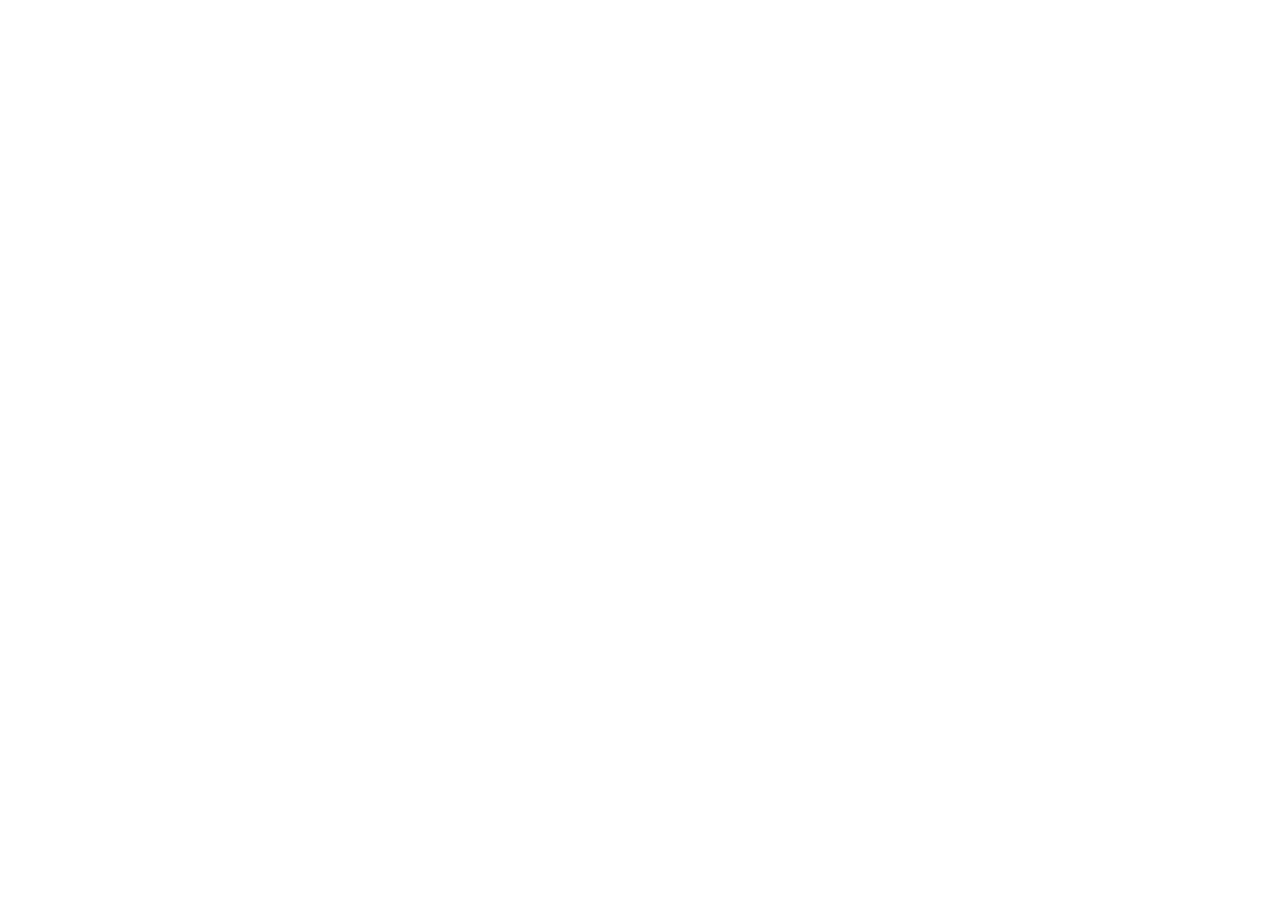
==== home/home.html @ 91063c7a "setup of color palett ,font and animation" ====
<html lang="en">
<head>
    <meta charset="utf-8">
    <meta name ="viewport" content="width=device-width,initial-scale=1.0">
    <title>my  bird website </title>


<link href="home.css" rel="stylesheet" type="text/css"/>




</head>
<body>
    <main>
        




    </main>
</body>

</html>
---- home/home.css ----
:root{
    --primary:#ffffff;
    --secondary:  #aa076b;
    --tertiary:#43cea2;
    --page:#ffffff;
    --onprimary:#664300;
    --onsecondary:#664300;
    --ontertiary: #ffffff;
    --onpage:#000000;
    --detail:#ffb88c;
    --detail2:#185a9d;

    --body-font:1.1rem Verdana,sans-serif;
    --header-font:lighter 3rem Verdana,sans-serif;
    --title-font:lighter 2rem Verdana,sans-serif;
}
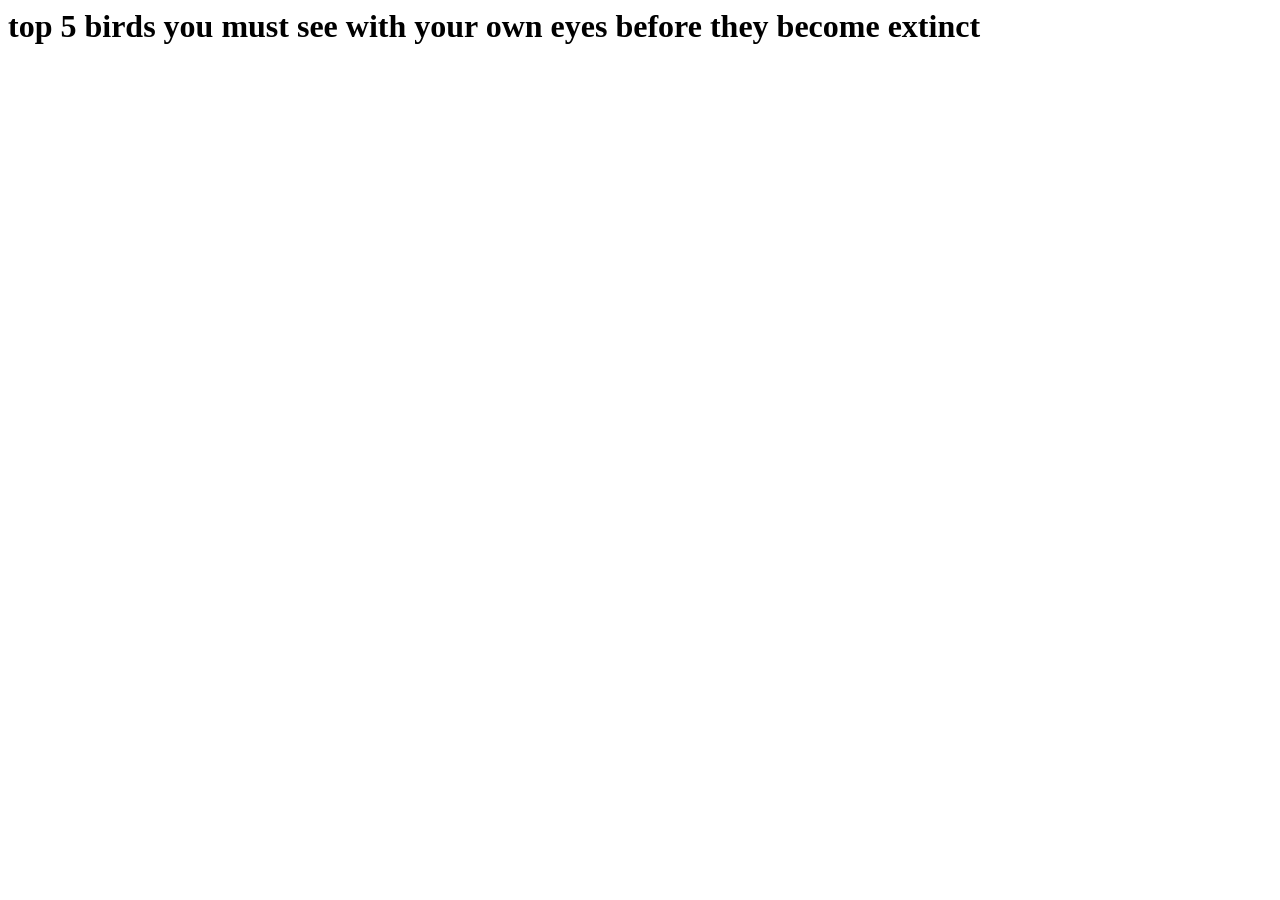
==== commit 23e8604e: "animation of spin ,bounce,flip,scale,move,roll done" ====
--- a/home/home.html
+++ b/home/home.html
@@ -2,11 +2,12 @@
 <head>
     <meta charset="utf-8">
     <meta name ="viewport" content="width=device-width,initial-scale=1.0">
-    <title>my  bird website </title>
+    <title>my  bird website for school</title>
 
 
 <link href="home.css" rel="stylesheet" type="text/css"/>
 
+<h1> top 5 birds you  must see with your own eyes before they become extinct </h1>
 
 
 
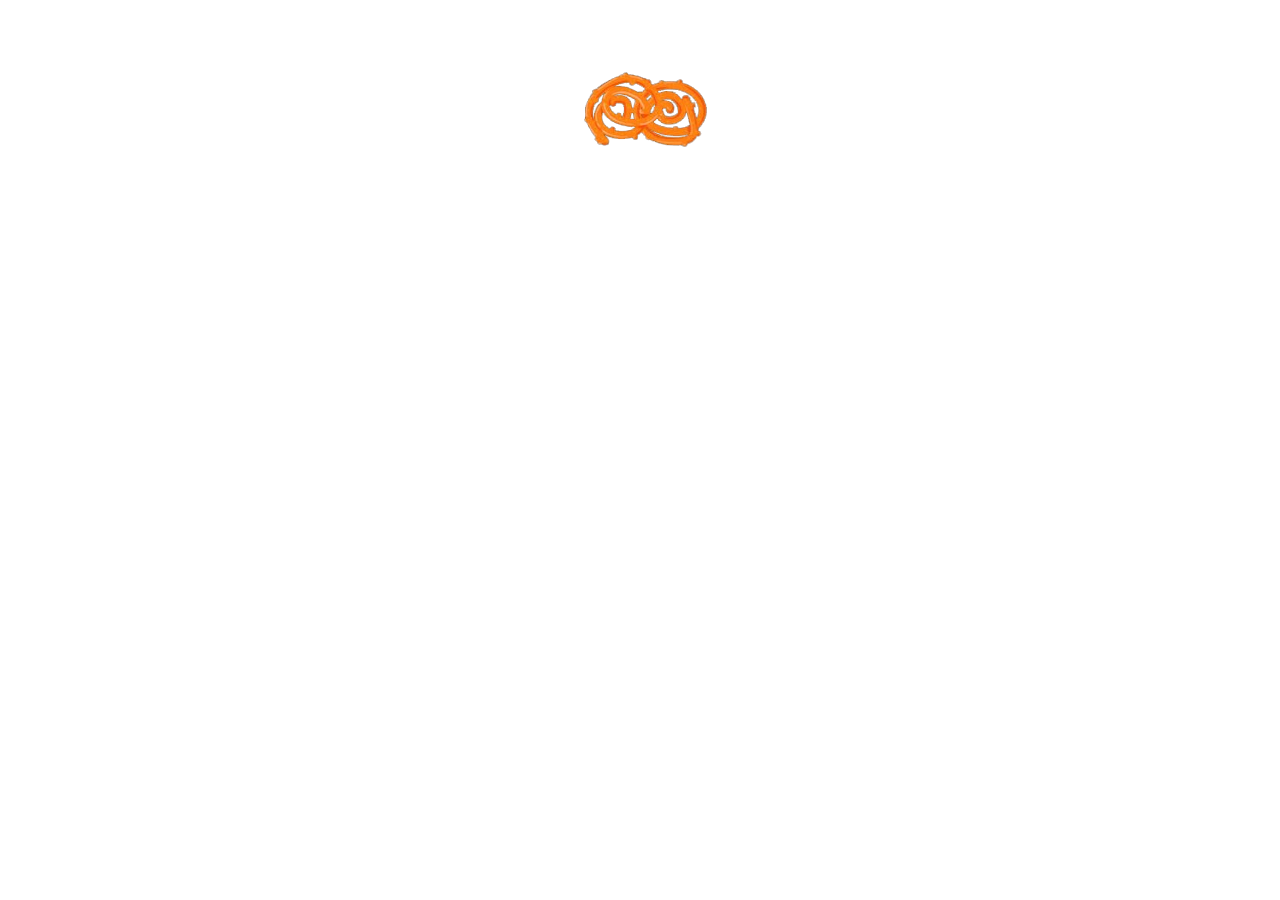
==== commit 9fffc37e: "add the the first flip card" ====
--- a/home/home.html
+++ b/home/home.html
@@ -1,13 +1,16 @@
+<!DOCTYPE html>
+
+
 <html lang="en">
 <head>
     <meta charset="utf-8">
     <meta name ="viewport" content="width=device-width,initial-scale=1.0">
-    <title>my  bird website for school</title>
+    <title>treat flip card</title>
 
+<link href="style.css" rel="stylesheet" type="text/css"/>
+<link href="home.css" rel="stylesheet" type="text/css"/>
+<link href="animation.css" rel="stylesheet" type="text/css"/>
 
-<link href="home.css" rel="stylesheet" type="text/css"/>
-
-<h1> top 5 birds you  must see with your own eyes before they become extinct </h1>
 
 
 
@@ -16,6 +19,31 @@
     <main>
         
 
+        <section class="wrap">
+            <div class ="card">
+
+            <div class="card-content">
+
+            
+
+<div class="card-face gradient1  ">
+    <img src="jelebi.png" alt="jalebi"/>
+
+
+</div>
+<div class="card-face flipme gradient2">
+    
+    <h2>Jalebi</h2>
+    <p>Jalebi is a popular, spiral-shaped, deep-fried sweet made from flour and soaked in sugar syrup </p>
+
+</div>
+</div>
+</div>
+
+
+
+        </section>
+
 
 
 
--- a/home/style.css
+++ b/home/style.css
@@ -0,0 +1,242 @@
+
+.primary{
+    background:var(--primary);
+    color:var(--onprimary);
+
+}
+.secondary{
+    background:var(--secondary);
+    color:var(--onsecondary);
+}
+.tertiary{
+    background:var(--tertiary);
+    color:var(--ontertiary);
+}
+.page{
+    background:var(--page);
+    color:var(--onpage);
+}
+*{
+    margin:0rem;
+    padding:0rem;
+    box-sizing:border-box;
+
+}
+html,
+body{
+    width:100%;
+margin:0rem auto;
+background:var(--page);
+color:var(--onpage);
+font:var(--onpage);
+min-height:100vh;
+display:flex;
+flex-direction:column;
+justify-content:space-between;
+}
+
+body{
+    background-size:cover;
+}
+main{
+    background:var(--primary); 
+    color:var(--onprimary);
+    margin:0 auto;
+    min-width:25rem;
+    max-width:70rem;
+    padding:0;
+    padding-top:0.5rem;
+    margin-bottom:1em;
+}
+
+header,
+footer{
+    text-align:center;
+    width:100%;
+    margin:0;
+    min-height:3rem;
+    padding-top: 1rem;
+    padding-bottom:1rem;
+
+}
+
+section{
+    padding:1rem 2rem;
+    margin:1rem auto;
+
+}
+.border-bottom{
+    border-bottom:20px solid var(--detail);
+}
+ .border-top{
+    border-top:10px solid var(--detail2);
+
+ }
+ .transparent{
+    opacity:0.95;
+
+ }
+ h1{
+    font:var(--header-font);
+    padding:2rem;
+    margin:0;
+ }
+ h2{
+    font:var(--title-font);
+text-align:center;
+padding:1.5rem;
+ }
+ strong{
+    color:var(--detail2);
+    font-weight:bold;
+ }
+ol,ul{
+    display:inline-block;
+    text-align:left;
+    padding-left:2rem;
+
+}
+p{
+    padding:1rem 1rem;
+}
+a:link,
+a:visited{
+    font-weight:bold;
+    color:inherit;
+}
+.xcenter{
+    text-align:center;
+}
+ycenter{
+    display:flex;
+    justify-content:center;
+    flex-flow:column;
+
+}
+
+.wrap{
+    display:flex;
+    flex-wrap:wrap;
+    justify-content:center;
+    align-items:center;
+    box-sizing:boxing-box;
+    gap:0rem 0rem;
+}
+.dashed-border{
+    border:0.25rem dashed var(--detail2);
+}
+.solid-border{
+    border:0.25rem solid var(--detail2);
+
+}
+.wrap>div{
+    width:14rem;
+    padding:0rem;
+}
+.wrap>img{
+    width:14rem;
+    display:block;
+}
+
+.wrap>p,
+.wrap > span{
+width:14rem;
+display:block;
+
+}
+.bigfont{
+    font-size:3rem;
+}
+.hugefont{
+    font-size:6rem;
+    text-align:center;
+    padding:1rem;
+}
+.wrap .narrow{
+    width: 20rem;
+
+}
+.wrap .wide{
+    width:20rem;
+
+}
+blockquote{
+    font:var(--quote-font);
+color:var(--detail);
+text-align:center;
+padding:0rem;
+max-width:25rem;
+}
+.cite{
+    color:var(--detail);
+    font-size:small;
+
+}
+.tile{
+    height:9.4rem;
+}
+.rounded{
+    border-radius:1rem;
+}
+.gradient{
+    background-image:linear-gradient(
+        to bottom right,
+        var(--secondary),
+var(--detail)
+    );
+    color:var(--onsecondary);
+}
+.gradient2{
+    background-image:linear-gradient(
+        to top right,
+        var(--tertiary),
+        var(--detail2)
+    
+    );
+    color:var(--ontertiary);
+}
+.shadow{
+    box-shadow:5px 5px 3px 0px #888888;
+
+}
+.wrap .card{
+    width:12rem;
+    height:12rem;
+    border:0.1rem solid transparent;
+}
+.card-content{
+    position:relative;
+    width:100%;
+    height:100%;
+    text-align:center;
+    transition:transform 1s ;
+    transform-style:preserve-3d;
+    perspective:60rem;
+
+}
+.card:hover .card-content{
+    transform:rotateY(180deg);
+}
+.card-face{
+    position:absolute;
+    width:100%;
+    height:100%;
+    backface-visibility:hidden;
+}
+
+.card p{
+    padding:0.5rem;
+}
+.photo{
+    border:1px solid #D0D0D0;
+    width:14rem;
+    height:15rem;
+    background:#ffffff;
+    padding-top:1rem;
+    padding-left:1rem;
+    padding-right:3rem;
+    box-shadow:8px 8px 10px 4px #888888;
+    transform:rotate(3deg);
+
+}
+
--- a/home/animation.css
+++ b/home/animation.css
@@ -0,0 +1,157 @@
+.spinme{
+    animation: rotate-center  linear 8s 2;
+    display:inline-block;
+
+    @keyframes rotate-center{
+        0%{
+            transform:rotate(0);
+
+        }
+
+        100%{
+transform:rotate(360deg);
+
+
+        }
+    }
+
+.bounceme{
+
+    animation: bounce ease 2s 3;
+    display:inline-block
+}
+
+
+@keyframes bounce{
+
+
+    0%{
+        transform:scale(1,1) translateY(0);
+
+    }
+10%{
+    transform:scale(1.1,0.9) translateY(0);
+
+}
+
+30%{
+    transform:scale(1,1) translateY(-6rem);
+
+}
+
+50%{
+    transform:scale(1,1) translateY(0);
+
+}
+
+
+}
+
+
+.scaleme{
+
+animation: scale ease 2s infinite;
+display:inline-block;
+
+
+}
+
+@keyframes scale{
+    0%{
+        transform:scale(1,1);
+
+    }
+
+    20%{
+        transform: scale(1.1,1.1);
+
+    }
+
+    40%{
+        transform: scale(1.2,1.2);
+
+    }
+
+    60%{
+        transform:scale(1.1,1.1);
+    }
+
+    80%{
+        transform:scale(1,1);
+
+    }
+
+}
+
+
+
+.rollmeleft{
+    animation:rolleft ease 8s 1;
+    display:inline-block;
+
+}
+
+@keyframes rolllleft{
+    from{
+        transform:translate(-60vw) rotate(0deg);
+    }
+}
+
+
+to{
+    transform:translate(-60vw ) rotate(0deg);
+
+}
+
+}
+
+.rollmeright{
+animation:rollright ease 8s 1;
+display:inline-block;
+
+}
+@keyframes rollright{
+    from{
+        transform:translate(60vw) rotate(360deg);
+
+    }
+    to{
+        transform:translate(0vw) rotate(00deg);
+
+    }
+
+}
+
+.movemeleft{
+    animation:moveleft ease 8s 1;
+    display:inline-block;
+
+}
+
+@keyframes moveleft{
+    from{
+        transform:translate(-60vw);
+
+    }
+    to{
+        transform:translate(0vw);
+
+    }
+}
+.movemeright{
+    animation:moveright ease 8s 1;
+    display:inline-block;
+}
+@keyframes moveright{
+    from{
+        transform:translate(60vw);
+
+    }
+    to{
+        transform:translate(0vw);
+    }
+}
+.flipme{
+    transform:rotateY(180deg);
+    
+}
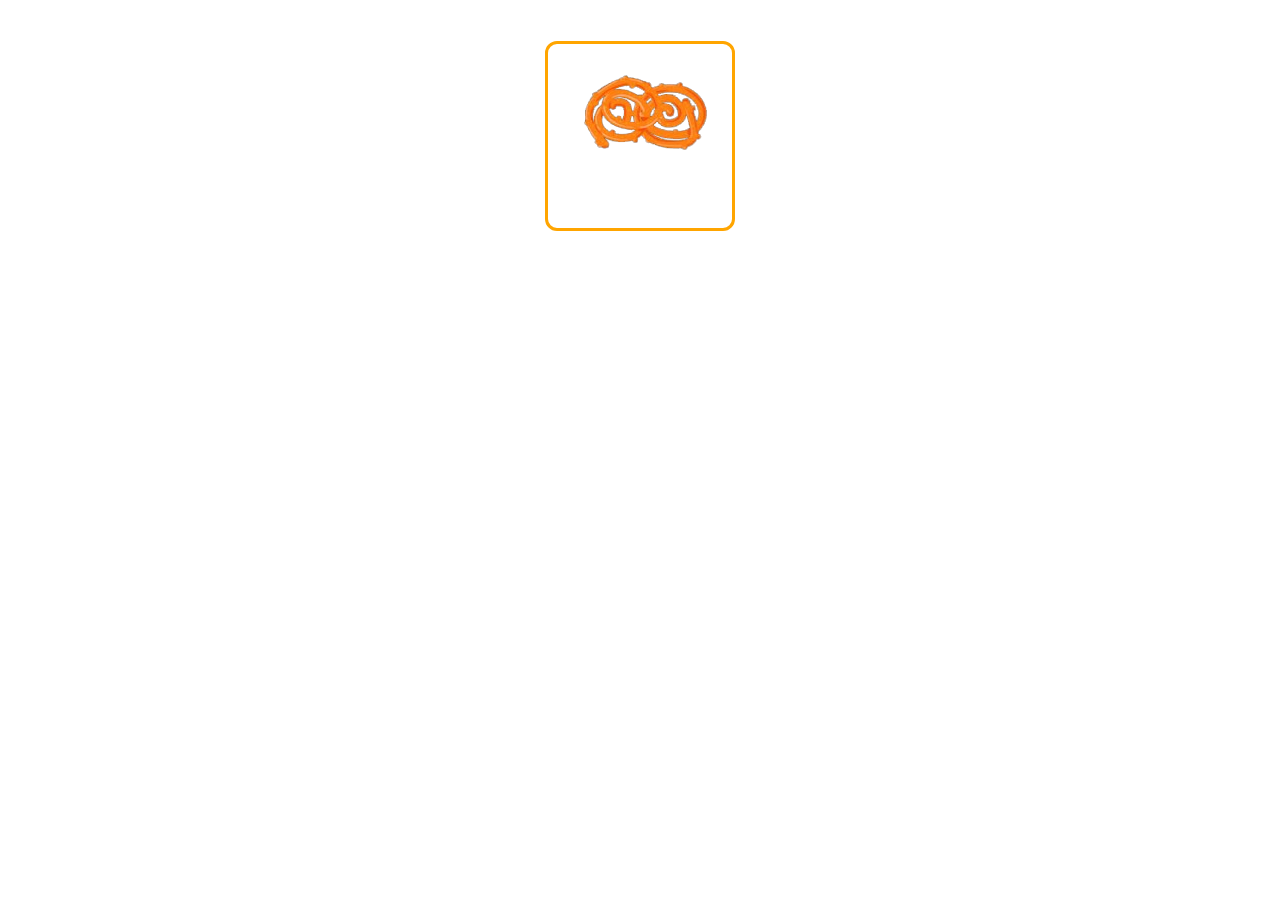
==== commit c920b1de: "add gradient and border on flip card" ====
--- a/home/home.html
+++ b/home/home.html
@@ -11,8 +11,15 @@
 <link href="home.css" rel="stylesheet" type="text/css"/>
 <link href="animation.css" rel="stylesheet" type="text/css"/>
 
+<style>
+    .font-face{
+
+        border: 3px solid orange;
+        border-radius:12px;
+    }
 
 
+</style>
 
 </head>
 <body>
@@ -26,7 +33,7 @@
 
             
 
-<div class="card-face gradient1  ">
+<div class="card-face font-face ">
     <img src="jelebi.png" alt="jalebi"/>
 
 
@@ -42,6 +49,7 @@
 
 
 
+
         </section>
 
 
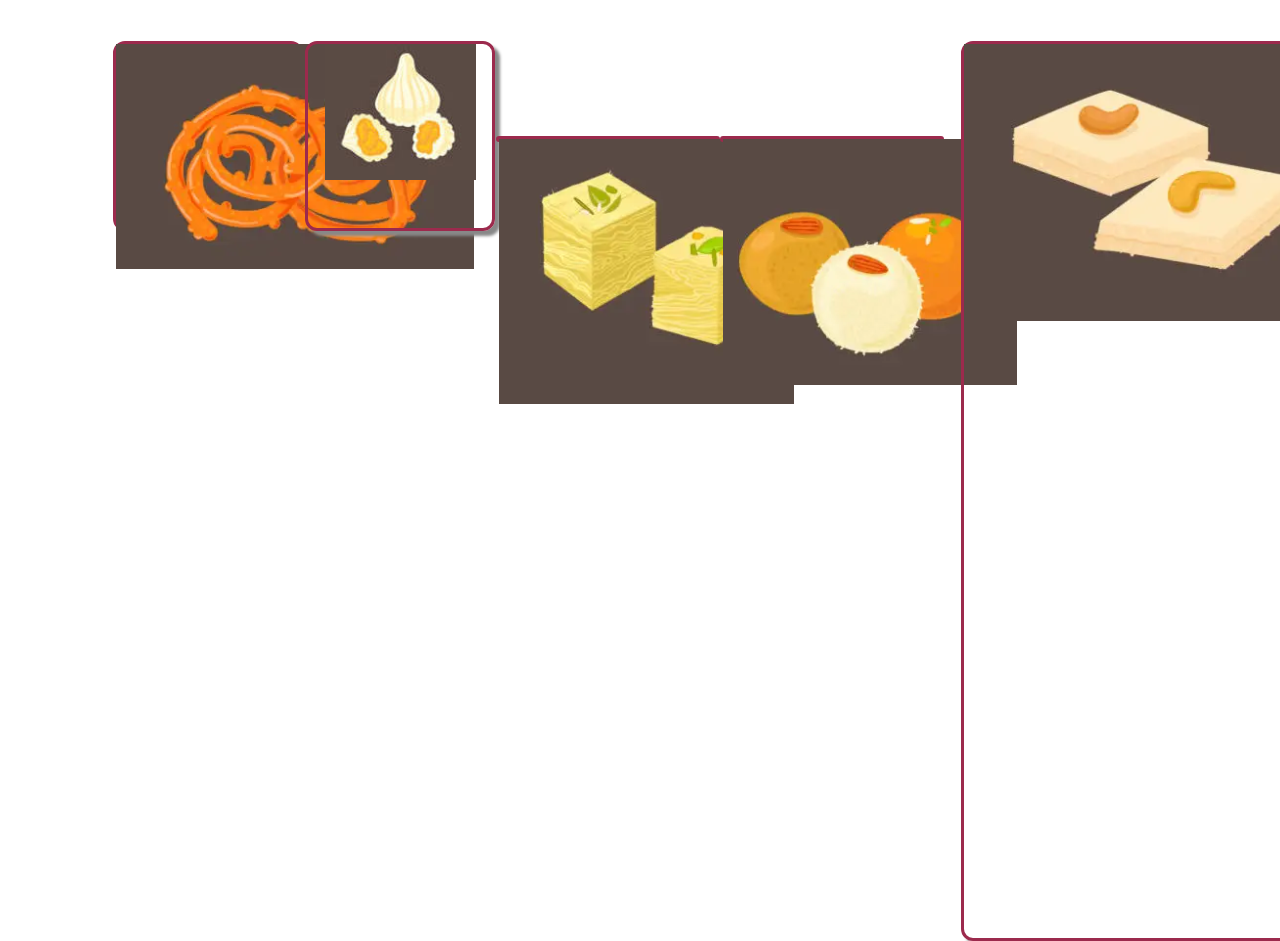
==== commit 565ce8db: "added 4 more flip cards" ====
--- a/home/home.html
+++ b/home/home.html
@@ -7,6 +7,16 @@
     <meta name ="viewport" content="width=device-width,initial-scale=1.0">
     <title>treat flip card</title>
 
+
+<link rel="preconnect" href="https://fonts.googleapis.com">
+<link rel="preconnect" href="https://fonts.gstatic.com" crossorigin>
+<link href="https://fonts.googleapis.com/css2?family=Bangers&display=swap" rel="stylesheet">
+
+
+
+
+
+
 <link href="style.css" rel="stylesheet" type="text/css"/>
 <link href="home.css" rel="stylesheet" type="text/css"/>
 <link href="animation.css" rel="stylesheet" type="text/css"/>
@@ -14,7 +24,7 @@
 <style>
     .font-face{
 
-        border: 3px solid orange;
+        border: 3px solid #9C2A4D;
         border-radius:12px;
     }
 
@@ -33,18 +43,109 @@
 
             
 
-<div class="card-face font-face ">
-    <img src="jelebi.png" alt="jalebi"/>
+<div class="card-face font-face ycenter rounded shadow">
+    <img src="jalebi.png" alt="jalebi"/>
 
 
 </div>
-<div class="card-face flipme gradient2">
+<div class="card-face flipme gradient2 rounded ycenter shadow ">
     
     <h2>Jalebi</h2>
     <p>Jalebi is a popular, spiral-shaped, deep-fried sweet made from flour and soaked in sugar syrup </p>
 
+
 </div>
 </div>
+</div>
+
+
+
+
+<div class="card">
+    <div class="card-content">
+<div class="card-face font-face ycenter rounded shadow ">
+<img src="modak.png" alt = "modak" />
+
+
+
+</div>
+
+<div class="card-face flipme gradient2 rounded ycenter shadow">
+
+<h2> Modak</h2>
+<p>it is a sweet dumpling featuring a soft outer shell of rice flour and a sweet filling of grated coconut and jaggery </p>
+
+
+
+</div>
+</div>
+</div>
+
+
+<div class="wrap">
+    <div class="card-content">
+<div class="card-face font-face ycenter rounded shadow">
+<img src="soan papdi.png" alt="soan papdi"  />
+
+
+</div>
+
+
+
+<div class="card-face flipme gradient2 rounded ycenter shadow">
+<h2>Soan Papdi</h2>
+
+<p>soan papdi is a traditional sweet with a light flaky and melt-in-the mouth texture</p>
+
+
+
+
+</div>
+
+    </div>
+</div>
+
+<div class="wrap">
+    <div class="card-content">
+<div class="card-face font-face ycenter rounded shadow">
+<img src="ladoo.png" alt="ladoo"/>
+
+
+
+
+</div>
+
+<div class="card-face flipme gradient2 rounded ycenter shadow">
+<h2>Ladoo</h2>
+<p>it is a round sweet made from flour ,ghee and sugar or jaggery </p>
+
+
+</div>
+
+    </div>
+</div>
+
+<div class="wrap">
+
+    <div class="card content">
+<div class="card-face font-face ycenter rounded shadow">
+    <img src="kaju katli.png" alt="kaju katli"/>
+
+</div>
+
+<div class=" card-face flipme gradient2 rounded ycenter shadow"> 
+
+<h2> Kaju Katli</h2>
+<p> it is a sweet dish made from smooth cashew paste and sugar</p>
+
+
+
+</div>
+    </div>
+</div>
+
+<div class> 
+
 </div>
 
 
@@ -55,7 +156,10 @@
 
 
 
+
+
+
     </main>
 </body>
 
-</html>+</html>
--- a/home/home.css
+++ b/home/home.css
@@ -12,6 +12,6 @@
     --detail2:#185a9d;
 
     --body-font:1.1rem Verdana,sans-serif;
-    --header-font:lighter 3rem Verdana,sans-serif;
-    --title-font:lighter 2rem Verdana,sans-serif;
-}+    --header-font:lighter 3rem Bangers,cursive;
+    --title-font:lighter 2rem Bangers,cursive;
+}
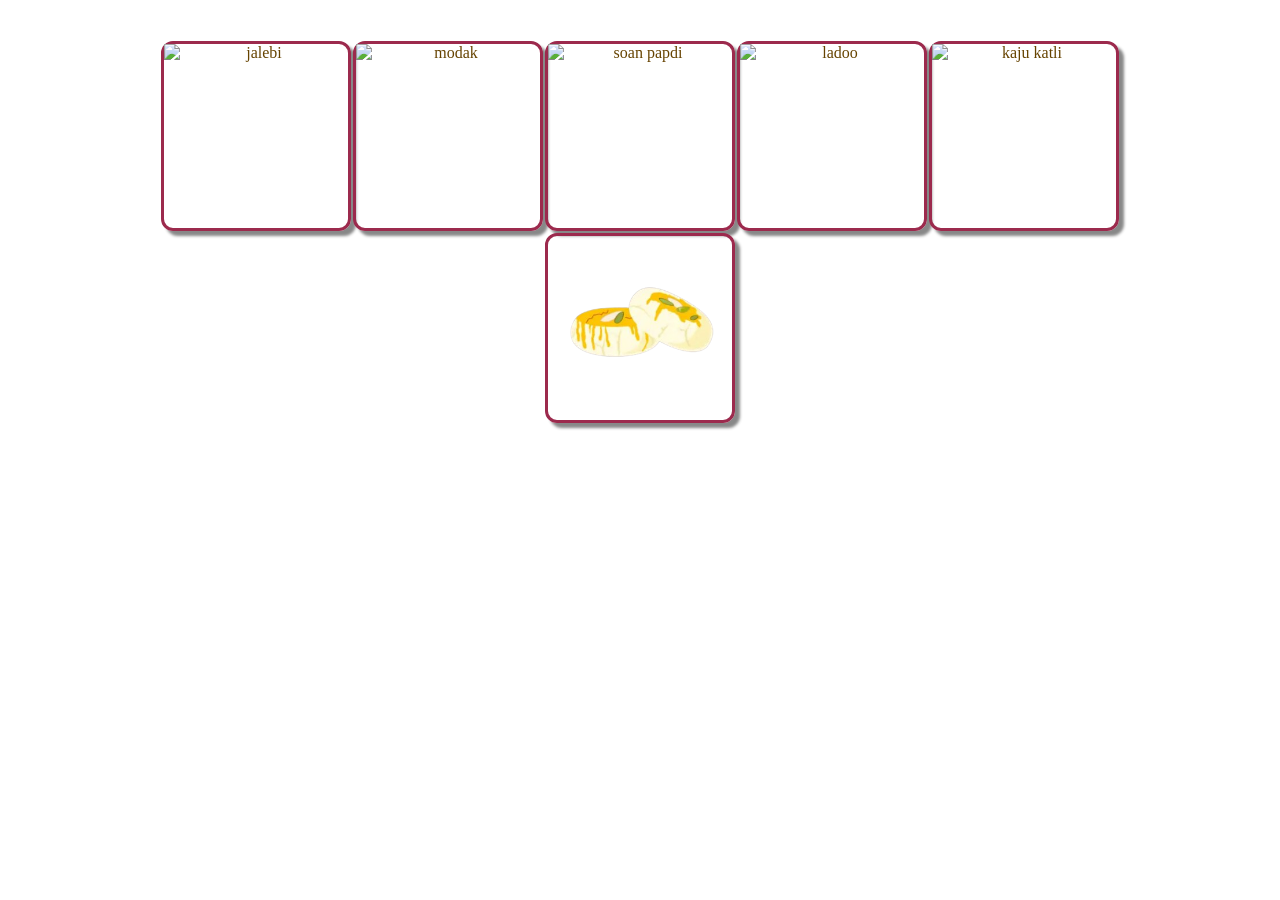
==== commit 6e610ccf: "replace original images with background removed images .align all the cards and stop them from colla" ====
--- a/home/home.html
+++ b/home/home.html
@@ -44,11 +44,11 @@
             
 
 <div class="card-face font-face ycenter rounded shadow">
-    <img src="jalebi.png" alt="jalebi"/>
+    <img src="Jalebi.png" alt="jalebi"/>
 
 
 </div>
-<div class="card-face flipme gradient2 rounded ycenter shadow ">
+<div class="card-face  gradient2 rounded ycenter flipme shadow ">
     
     <h2>Jalebi</h2>
     <p>Jalebi is a popular, spiral-shaped, deep-fried sweet made from flour and soaked in sugar syrup </p>
@@ -64,13 +64,13 @@
 <div class="card">
     <div class="card-content">
 <div class="card-face font-face ycenter rounded shadow ">
-<img src="modak.png" alt = "modak" />
+<img src="Modak.png" alt = "modak" />
 
 
 
 </div>
 
-<div class="card-face flipme gradient2 rounded ycenter shadow">
+<div class="card-face  gradient2 rounded ycenter flipme shadow">
 
 <h2> Modak</h2>
 <p>it is a sweet dumpling featuring a soft outer shell of rice flour and a sweet filling of grated coconut and jaggery </p>
@@ -80,19 +80,17 @@
 </div>
 </div>
 </div>
-
-
-<div class="wrap">
+<div class="card">
     <div class="card-content">
 <div class="card-face font-face ycenter rounded shadow">
-<img src="soan papdi.png" alt="soan papdi"  />
+<img src="soan Papdi.png" alt="soan papdi"  />
 
 
 </div>
 
 
 
-<div class="card-face flipme gradient2 rounded ycenter shadow">
+<div class="card-face gradient2 rounded ycenter flipme shadow">
 <h2>Soan Papdi</h2>
 
 <p>soan papdi is a traditional sweet with a light flaky and melt-in-the mouth texture</p>
@@ -104,18 +102,18 @@
 
     </div>
 </div>
+<div class="card">
 
-<div class="wrap">
     <div class="card-content">
 <div class="card-face font-face ycenter rounded shadow">
-<img src="ladoo.png" alt="ladoo"/>
+<img src="Ladoo.png" alt="ladoo"/>
 
 
 
 
 </div>
 
-<div class="card-face flipme gradient2 rounded ycenter shadow">
+<div class="card-face  gradient2 rounded ycenter flipme shadow">
 <h2>Ladoo</h2>
 <p>it is a round sweet made from flour ,ghee and sugar or jaggery </p>
 
@@ -125,15 +123,15 @@
     </div>
 </div>
 
-<div class="wrap">
 
-    <div class="card content">
+<div class="card">
+    <div class="card-content">
 <div class="card-face font-face ycenter rounded shadow">
-    <img src="kaju katli.png" alt="kaju katli"/>
+    <img src="Kaju Katli.png" alt="kaju katli"/>
 
 </div>
 
-<div class=" card-face flipme gradient2 rounded ycenter shadow"> 
+<div class=" card-face  gradient2 rounded ycenter flipme shadow"> 
 
 <h2> Kaju Katli</h2>
 <p> it is a sweet dish made from smooth cashew paste and sugar</p>
@@ -144,7 +142,22 @@
     </div>
 </div>
 
-<div class> 
+<div class="card">
+<div class="card-content"> 
+    <div class="card-face font-face ycenter rounded shadow">
+<img src="Rasmalai1.png" alt="Rasmalai"/>
+
+</div>
+
+<div class="card-face  gradient2 rounded flipme shadow">
+<h2>Rasmalai</h2>
+<p> it is  a classic South Asian dessert made of soft, spongy cottage cheese discs soaked in sweetened, thickened, cardamom- and saffron-infused milk</p>
+
+    
+
+</div>
+
+</div>
 
 </div>
 
--- a/home/style.css
+++ b/home/style.css
@@ -107,7 +107,7 @@
 .xcenter{
     text-align:center;
 }
-ycenter{
+.ycenter{
     display:flex;
     justify-content:center;
     flex-flow:column;
@@ -204,6 +204,21 @@
     height:12rem;
     border:0.1rem solid transparent;
 }
+
+.card-face img{
+    width:100%;
+    height:100%;
+    object-fit:contain;
+
+}
+.card{
+    width:12rem;
+    height:12rem;
+    perspective:1000px; 
+}
+
+
+
 .card-content{
     position:relative;
     width:100%;
@@ -211,18 +226,24 @@
     text-align:center;
     transition:transform 1s ;
     transform-style:preserve-3d;
-    perspective:60rem;
+    
 
 }
 .card:hover .card-content{
     transform:rotateY(180deg);
 }
 .card-face{
+    
     position:absolute;
+    top:0;
+    left: 0;
     width:100%;
     height:100%;
     backface-visibility:hidden;
 }
+
+
+
 
 .card p{
     padding:0.5rem;
--- a/home/animation.css
+++ b/home/animation.css
@@ -154,4 +154,5 @@
 .flipme{
     transform:rotateY(180deg);
     
+
 }
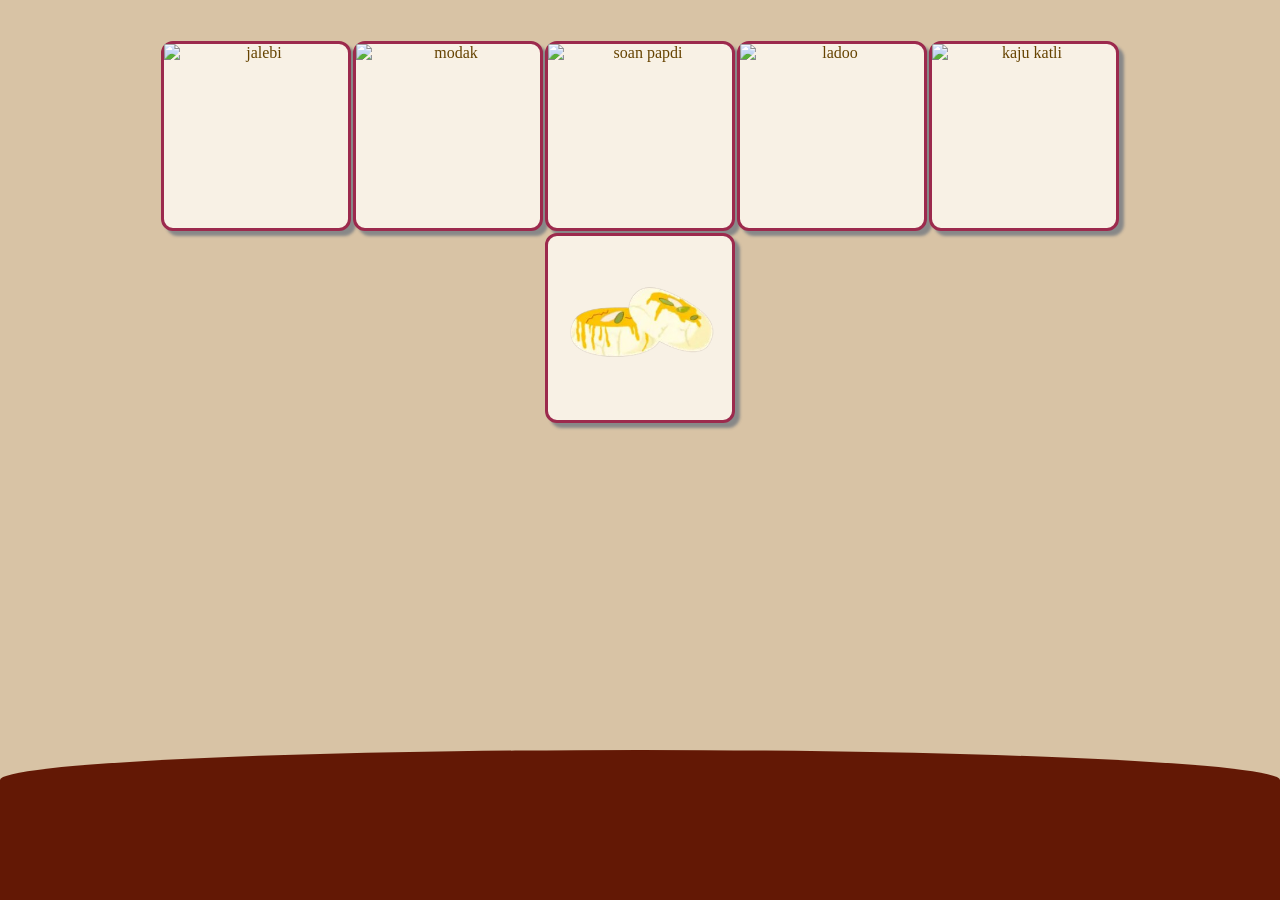
==== commit 7d4706bb: "add broad border at the bottom" ====
--- a/home/home.html
+++ b/home/home.html
@@ -26,13 +26,47 @@
 
         border: 3px solid #9C2A4D;
         border-radius:12px;
+        background-color: #F8F1E5;
     }
 
+    .ground{
+        position:fixed;
+        bottom:0;
+        left:0;
+        width:100%;
+        height:150px;
+        background:#631805;
+        border-top-left-radius:50% 30px;
+        border-top-right-radius:50% 30px;
+    }
+
+
+
+
+
+    
 
 </style>
 
 </head>
 <body>
+
+
+
+
+
+
+
+
+
+
+
+
+
+
+
+
+
     <main>
         
 
@@ -173,6 +207,10 @@
 
 
     </main>
+
+    <div class="ground">
+
+    </div>
 </body>
 
 </html>
--- a/home/home.css
+++ b/home/home.css
@@ -1,9 +1,9 @@
 
 :root{
-    --primary:#ffffff;
+    --primary:#D8C3A5;
     --secondary:  #aa076b;
     --tertiary:#43cea2;
-    --page:#ffffff;
+    --page:#D8C3A5;
     --onprimary:#664300;
     --onsecondary:#664300;
     --ontertiary: #ffffff;
